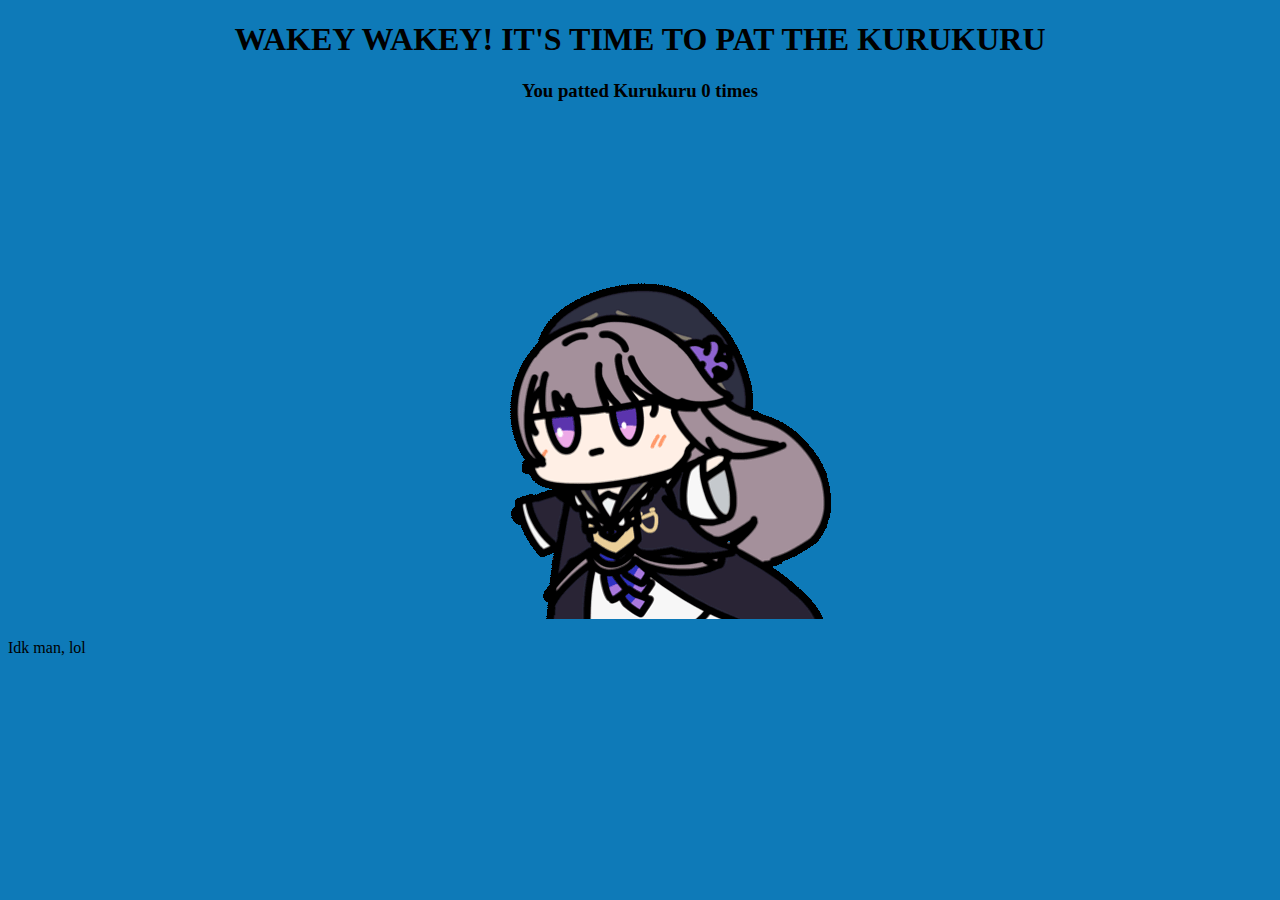
==== index.html @ 31fc4917 "Add files via upload" ====
<!DOCTYPE html>
<html lang="en">
<head>
    <meta charset="UTF-8">
    <meta http-equiv="X-UA-Compatible" content="IE=edge">
    <meta name="viewport" content="width=device-width, initial-scale=1.0">
    <link rel="stylesheet" href="style.css">
    <script src="main.js"></script>
    <title>Pat the Kurukuru</title>
</head>
<body>
    <h1 class="h1Text">WAKEY WAKEY! IT'S TIME TO PAT THE KURUKURU</h1>


    <div class="h3Text">
        <h3>You patted Kurukuru <span id="counts" value="0">0</span> times</h3>
    </div>

    <div id="patSPD"></div>

    <div id="kurugif"> 
        <audio id="audio" src="kurukuru.mp3" type="audio/mpeg"></audio>       
      <img src="kurukuru.gif" alt="kurkuru" onclick="clickMe()" onmousedown="sound()">  
    </div>

    <p>
        Idk man, lol
    </p>
    
</body>
</html>
---- style.css ----
body {
  background-color: rgb(14, 122, 184);
}

.h1Text {
  text-align: center;
}

.h3Text {
  text-align: center;
}

#patSPD {
  text-align: center;
}

#kurugif {
  text-align: center;
}/*# sourceMappingURL=style.css.map */
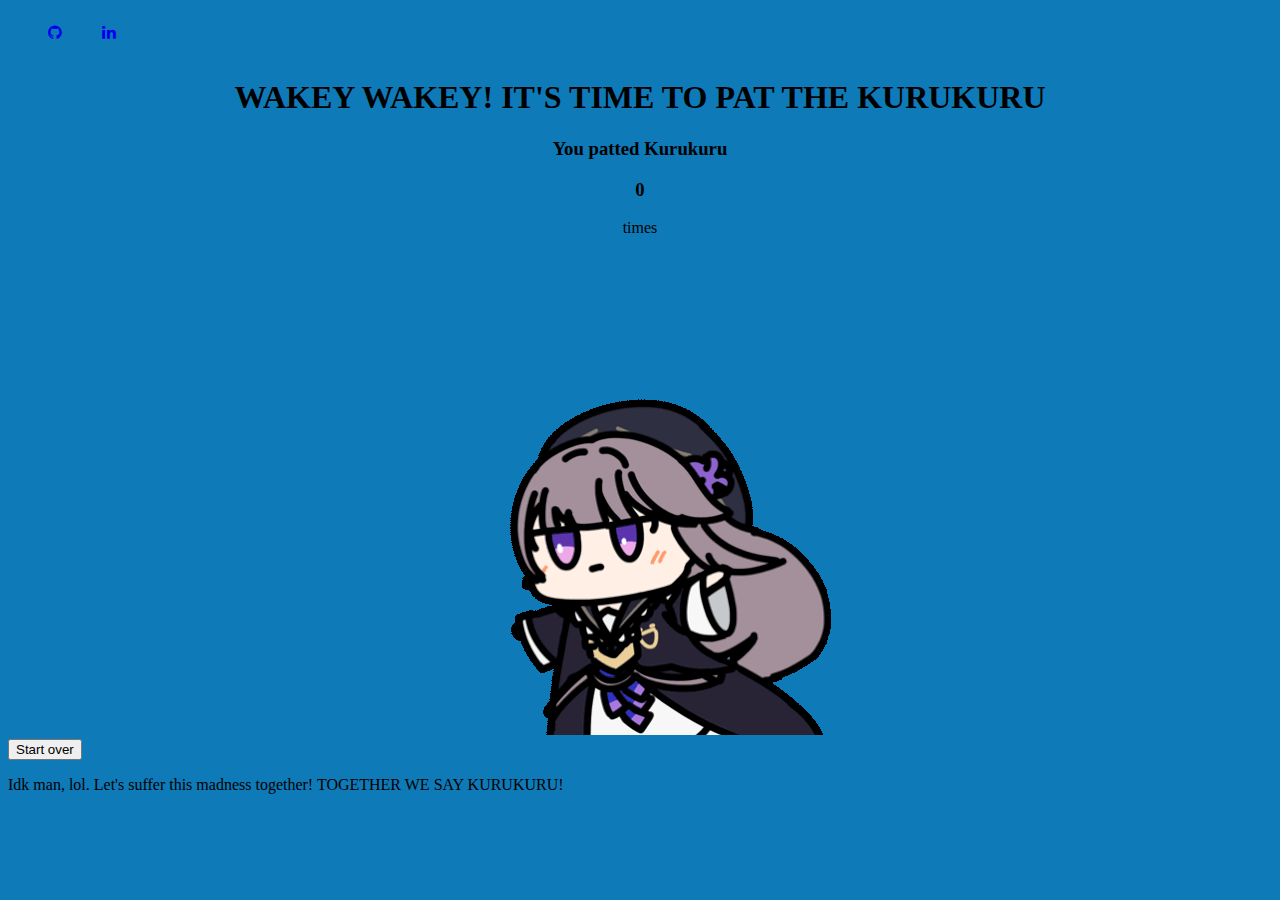
==== commit 5812e889: "Add files via upload" ====
--- a/index.html
+++ b/index.html
@@ -5,27 +5,38 @@
     <meta http-equiv="X-UA-Compatible" content="IE=edge">
     <meta name="viewport" content="width=device-width, initial-scale=1.0">
     <link rel="stylesheet" href="style.css">
+    <link rel="stylesheet" href="https://cdnjs.cloudflare.com/ajax/libs/font-awesome/4.7.0/css/font-awesome.min.css">
     <script src="main.js"></script>
     <title>Pat the Kurukuru</title>
 </head>
 <body>
+
+    <header>
+        <nav>
+            <ul><a href="https://github.com/KayT98"><i class="fa fa-github" aria-hidden="true" ></i></a></ul>
+            <ul><a href="https://www.linkedin.com/in/kay-truong-158824185/"><i class="fa fa-linkedin" aria-hidden="true" ></i></a></ul>
+        </nav>
+    </header>
     <h1 class="h1Text">WAKEY WAKEY! IT'S TIME TO PAT THE KURUKURU</h1>
 
 
     <div class="h3Text">
-        <h3>You patted Kurukuru <span id="counts" value="0">0</span> times</h3>
+        <h3>You patted Kurukuru <h3 id="counts" value="">0</h3> times</h3>
     </div>
 
     <div id="patSPD"></div>
 
     <div id="kurugif"> 
-        <audio id="audio" src="kurukuru.mp3" type="audio/mpeg"></audio>       
-      <img src="kurukuru.gif" alt="kurkuru" onclick="clickMe()" onmousedown="sound()">  
+        <audio id="audio" src="kurukuru.mp3" type="audio/mpeg" autoplay></audio>       
+        <img src="kurukuru.gif" alt="kurkuru" onclick="clickMe()" onmousedown="sound()">  
     </div>
 
-    <p>
-        Idk man, lol
-    </p>
+    <button id="reload" onclick="window.location.reload()">Start over</button>
+
+    <footer>
+        <p>Idk man, lol. Let's suffer this madness together! TOGETHER WE SAY KURUKURU!</p>
+    </footer>
+    
     
 </body>
 </html>--- a/style.css
+++ b/style.css
@@ -1,5 +1,14 @@
-body {
+html {
   background-color: rgb(14, 122, 184);
+  cursor: url(https://i.stack.imgur.com/KDrS2.png), auto;
+}
+
+button {
+  cursor: url(https://i.stack.imgur.com/KDrS2.png), auto;
+}
+
+nav {
+  display: flex;
 }
 
 .h1Text {
@@ -16,4 +25,19 @@
 
 #kurugif {
   text-align: center;
+}
+#kurugif:hover {
+  cursor: url(Z92q.gif), auto;
+}
+
+#intro {
+  position: relative;
+  text-align: center;
+  top: 100px;
+}
+
+#btn {
+  display: flex;
+  justify-content: center;
+  align-items: center;
 }/*# sourceMappingURL=style.css.map */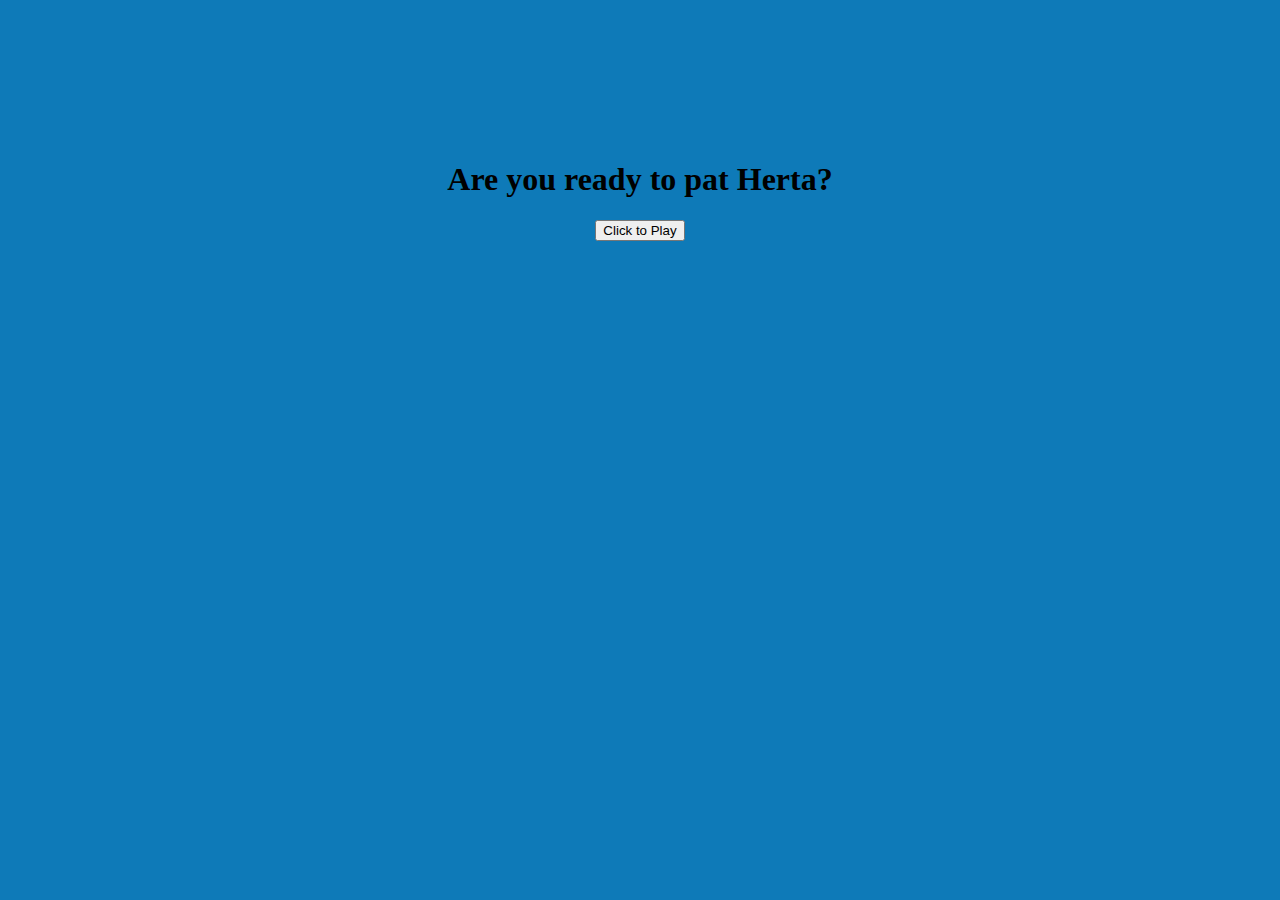
==== commit eb134b5c: "Add files via upload" ====
--- a/index.html
+++ b/index.html
@@ -5,38 +5,20 @@
     <meta http-equiv="X-UA-Compatible" content="IE=edge">
     <meta name="viewport" content="width=device-width, initial-scale=1.0">
     <link rel="stylesheet" href="style.css">
-    <link rel="stylesheet" href="https://cdnjs.cloudflare.com/ajax/libs/font-awesome/4.7.0/css/font-awesome.min.css">
-    <script src="main.js"></script>
     <title>Pat the Kurukuru</title>
 </head>
 <body>
-
     <header>
         <nav>
             <ul><a href="https://github.com/KayT98"><i class="fa fa-github" aria-hidden="true" ></i></a></ul>
             <ul><a href="https://www.linkedin.com/in/kay-truong-158824185/"><i class="fa fa-linkedin" aria-hidden="true" ></i></a></ul>
         </nav>
     </header>
-    <h1 class="h1Text">WAKEY WAKEY! IT'S TIME TO PAT THE KURUKURU</h1>
-
-
-    <div class="h3Text">
-        <h3>You patted Kurukuru <h3 id="counts" value="">0</h3> times</h3>
+    <div id="intro">
+        <h1>Are you ready to pat Herta?</h1>
+        <div id="btn">
+            <button onclick="window.location.href = '/mainPage.html' ">Click to Play</button>
+        </div>    
     </div>
-
-    <div id="patSPD"></div>
-
-    <div id="kurugif"> 
-        <audio id="audio" src="kurukuru.mp3" type="audio/mpeg" autoplay></audio>       
-        <img src="kurukuru.gif" alt="kurkuru" onclick="clickMe()" onmousedown="sound()">  
-    </div>
-
-    <button id="reload" onclick="window.location.reload()">Start over</button>
-
-    <footer>
-        <p>Idk man, lol. Let's suffer this madness together! TOGETHER WE SAY KURUKURU!</p>
-    </footer>
-    
-    
 </body>
 </html>